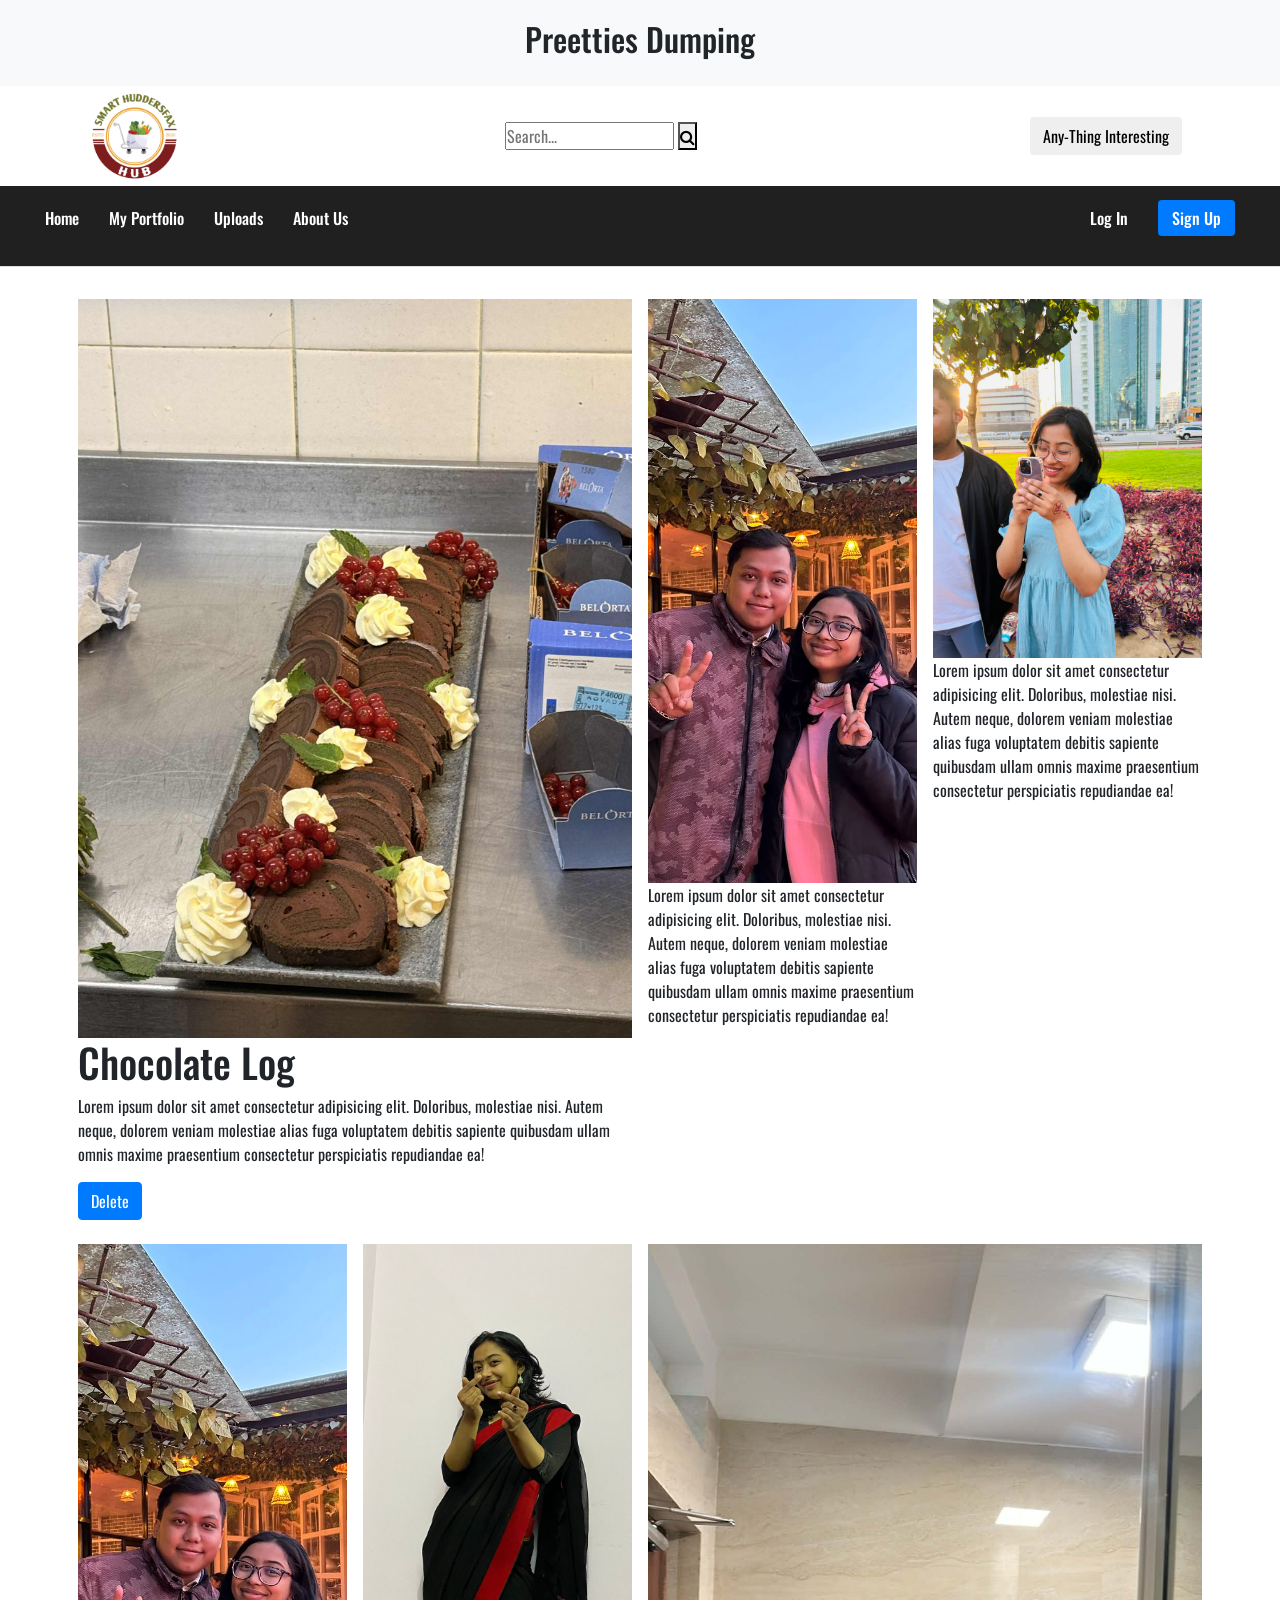
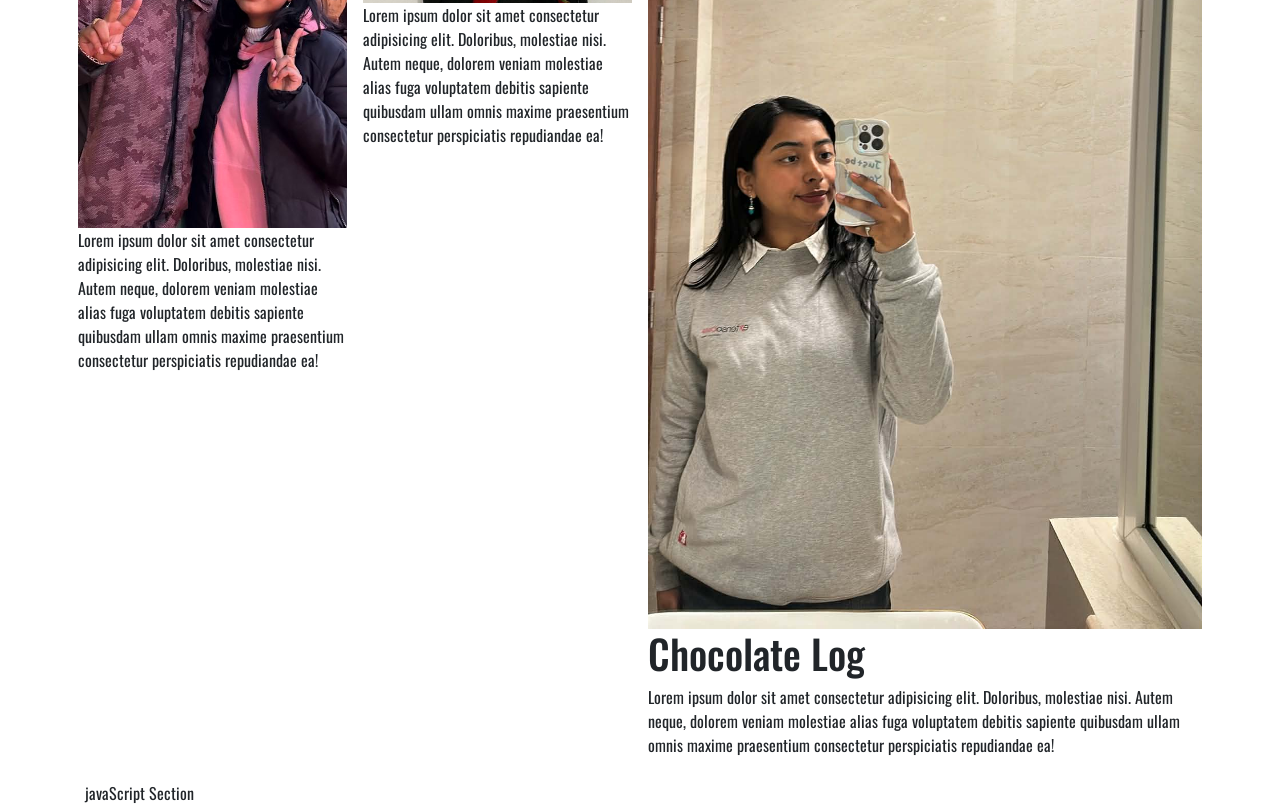
==== index.html @ 4525f89d "Something old but new" ====
<!DOCTYPE html>
<html lang="en">
<head>
    <meta charset="UTF-8">
    <meta name="viewport" content="width=device-width, initial-scale=1.0">
    <title>Document</title>
    <!-- Bootstrap CSS -->
    <link rel="stylesheet" href="css/bootstrap.min.css">
    <link href="https://fonts.googleapis.com/css?family=Oswald&display=swap" rel="stylesheet">
    <link rel="stylesheet" type="text/css" href="css/style.css">
    <link href="https://stackpath.bootstrapcdn.com/font-awesome/4.7.0/css/font-awesome.min.css" rel="stylesheet" integrity="sha384-wvfXpqpZZVQGK6TAh5PVlGOfQNHSoD2xbE+QkPxCAFlNEevoEH3Sl0sibVcOQVnN" crossorigin="anonymous">
    <script type="js/bootstrap.min.js"></script>
</head>
<body>

<header>
    <h1>Preetties Dumping</h1>
</header>
<div class="head container">
    <!-- Logo -->
     <div class="logo"><a href="#home">
    <img src="img/logo2.png" alt="Logo">
    </a></div>
    <div class="search">
        <input type="text" placeholder="Search...">
        <button type="submit"><i class="fa fa-search" aria-hidden="true" style="border: 0ch;"></i></button>
    </div>
    <div class="btn">
        <button class="btn">Any-Thing Interesting</button>
    </div>

    
</div>
<nav class="main-nav">
    <!-- Navigation -->
    <ul class="nav-links">
        <li><a href="#">Home</a></li>
        <li><a href="#">My Portfolio</a></li>
        <li><a href="#">Uploads</a></li>
        <li><a href="#">About Us</a></li>
    </ul>

    <!-- Auth links -->
    <ul class="auth-links">
        <li><a href="#login">Log In</a></li>
        <li><a href="#signup">Sign Up</a></li>
    </ul>
</nav>
<div class="container mt-4">
    <div class="row">
        <div class="col-6 p-2">
            <img class="w-100" src="img/Chocolate-Log.jfif" alt="">
            <h1>Chocolate Log</h1>
            <p>Lorem ipsum dolor sit amet consectetur adipisicing elit. Doloribus, molestiae nisi. Autem neque, dolorem veniam molestiae alias fuga voluptatem debitis sapiente quibusdam ullam omnis maxime praesentium consectetur perspiciatis repudiandae ea!</p>
            <button class="btn btn-primary Delete">Delete</button>
        </div>
        <div class="col-3 p-2">
            <img class="w-100" src="img/Rujan.jfif" alt="">
            <p>Lorem ipsum dolor sit amet consectetur adipisicing elit. Doloribus, molestiae nisi. Autem neque, dolorem veniam molestiae alias fuga voluptatem debitis sapiente quibusdam ullam omnis maxime praesentium consectetur perspiciatis repudiandae ea!</p>
        </div>
        <div class="col-3 p-2">
            <img class="w-100" src="img/IMG_0011.jpg" alt="">
            <p>Lorem ipsum dolor sit amet consectetur adipisicing elit. Doloribus, molestiae nisi. Autem neque, dolorem veniam molestiae alias fuga voluptatem debitis sapiente quibusdam ullam omnis maxime praesentium consectetur perspiciatis repudiandae ea!</p>
        </div>
    </div>
    <div class="row mt-2">
        <div class="col-3 p-2">
            <img class="w-100" src="img/Rujan.jfif" alt="">
            <p>Lorem ipsum dolor sit amet consectetur adipisicing elit. Doloribus, molestiae nisi. Autem neque, dolorem veniam molestiae alias fuga voluptatem debitis sapiente quibusdam ullam omnis maxime praesentium consectetur perspiciatis repudiandae ea!</p>
        </div>
        <div class="col-3 p-2">
            <img class="w-100" src="img/love.jfif" alt="">
            <p>Lorem ipsum dolor sit amet consectetur adipisicing elit. Doloribus, molestiae nisi. Autem neque, dolorem veniam molestiae alias fuga voluptatem debitis sapiente quibusdam ullam omnis maxime praesentium consectetur perspiciatis repudiandae ea!</p>
        </div>
        <div class="col-6 p-2">
            <img class="w-100" src="img/Preeti.jfif" alt="">
            <h1>Chocolate Log</h1>
            <p>Lorem ipsum dolor sit amet consectetur adipisicing elit. Doloribus, molestiae nisi. Autem neque, dolorem veniam molestiae alias fuga voluptatem debitis sapiente quibusdam ullam omnis maxime praesentium consectetur perspiciatis repudiandae ea!</p>
        </div>
</div>
</body>
javaScript Section
<script>
    // Delete button functionality
    document.querySelectorAll('.Delete').forEach(button => {
        button.addEventListener('click', function() {
            this.parentElement.style.display = 'none';
        });
    });
</script>
</html>
---- css/style.css ----
/* Reset default spacing */
* {
    margin: 0;
    padding: 0;
    box-sizing: border-box;
}

/* Body */
body {
    font-family: 'Oswald', sans-serif;
}

/* Header */
header {
    background-color: #f8f9fa;
    padding: 20px;
    text-align: center;
}

header h1 {
    font-size: 32px;
}
.head{
    display: flex;
    align-items: center;
    justify-content: space-between;
}
/* Navigation Bar */
.main-nav {
    display: flex;
    align-items: center;
    justify-content: space-between;
    background-color: rgb(33, 32, 32);
    padding: 10px 30px;
    border-bottom: 1px solid #ddd;
}

/* Logo */
.logo img {
    width: 100px;
    height: 100px;
}

/* Navigation Lists */
.nav-links,
.auth-links {
    list-style: none;
    display: flex;
    align-items: center;
}

/* Nav Items */
.nav-links li,
.auth-links li {
    padding: 10px 15px;
}

/* Links */
.nav-links li a,
.auth-links li a {
    text-decoration: none;
    color: #ffffff;
    font-weight: 500;
    transition: color 0.3s ease;
}

/* Hover effect */
.nav-links li a:hover,
.auth-links li a:hover {
    color: #007bff;
}

/* Login / Signup emphasis */
.auth-links li:last-child a {
    background-color: #007bff;
    color: #ffffff;
    padding: 6px 14px;
    border-radius: 4px;
}

.auth-links li:last-child a:hover {
    background-color: #0056b3;
    color: #ffffff;
}
/* Responsive (Mobile) */
@media (max-width: 768px) {
    .main-nav {
        flex-direction: column;
        align-items: center;
    }

    .nav-links,
    .auth-links {
        flex-direction: column;
    }

    .logo img {
        margin-bottom: 10px;
    }
}
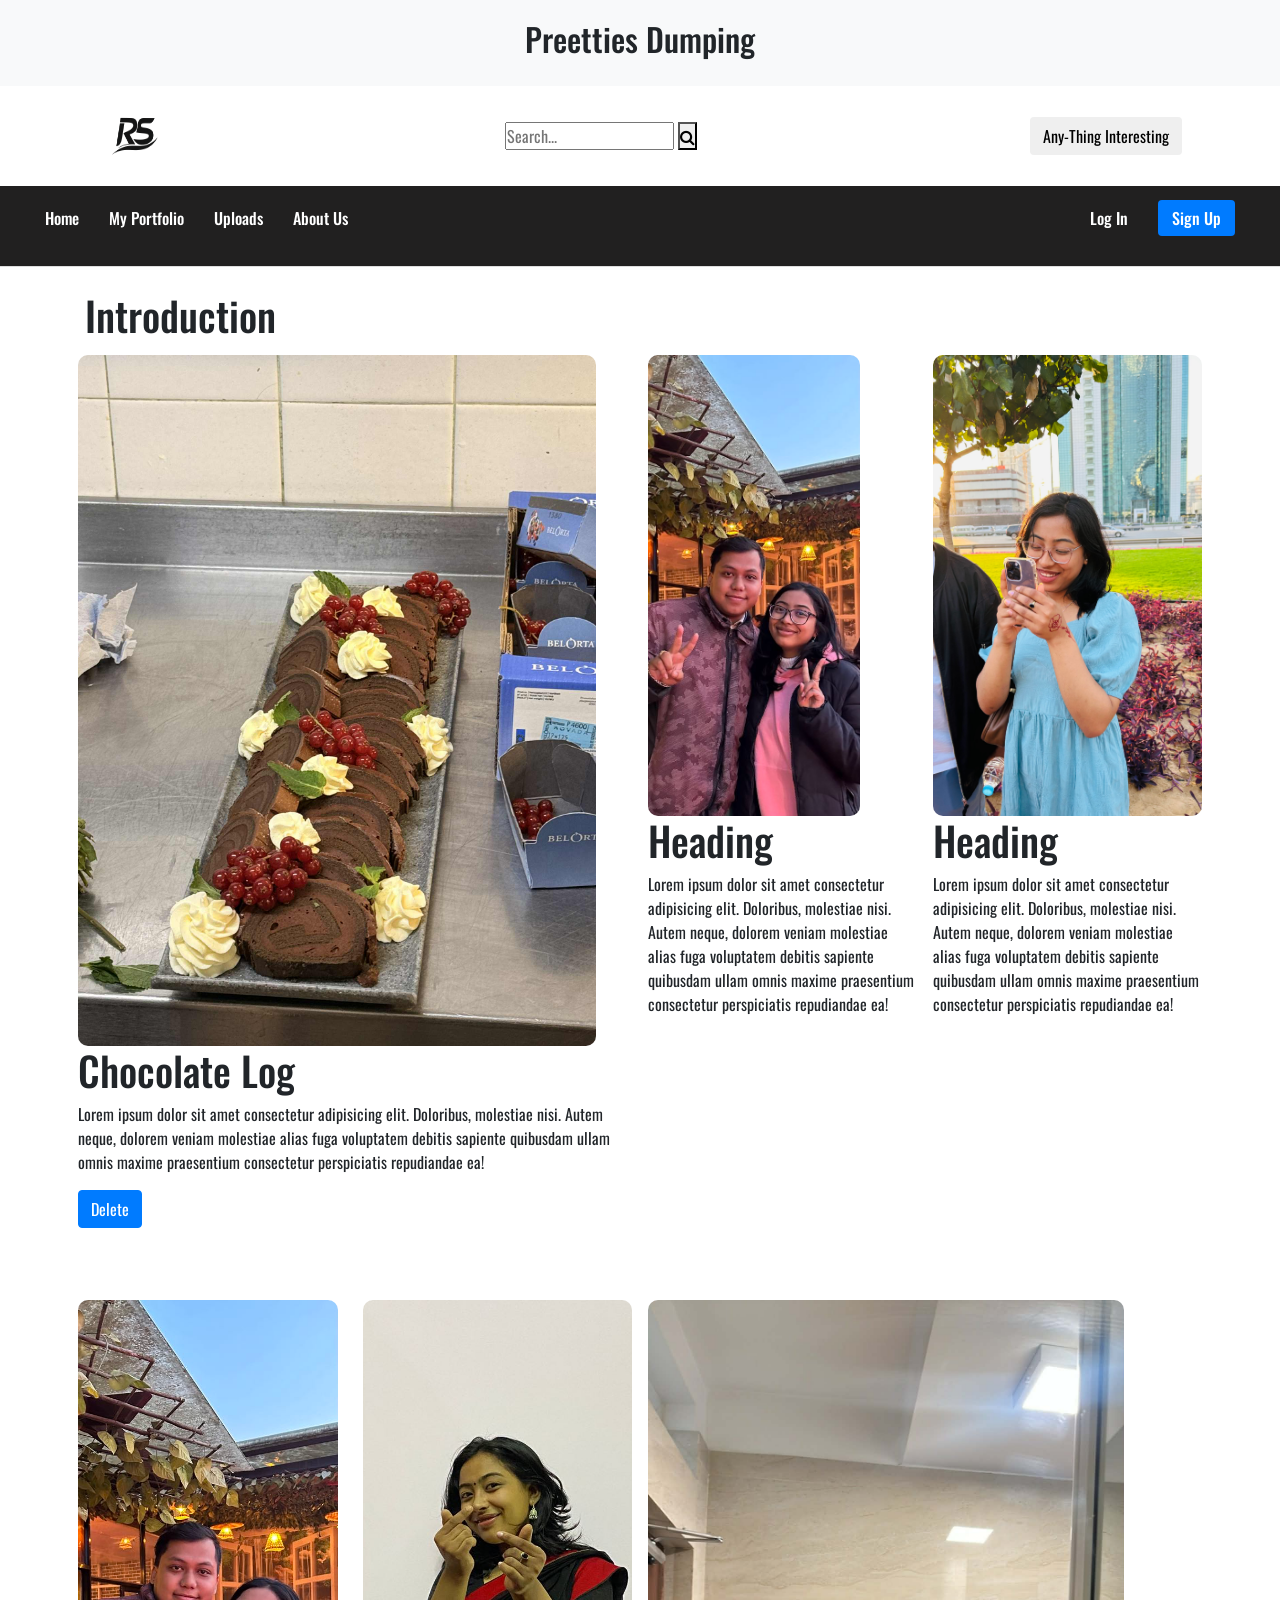
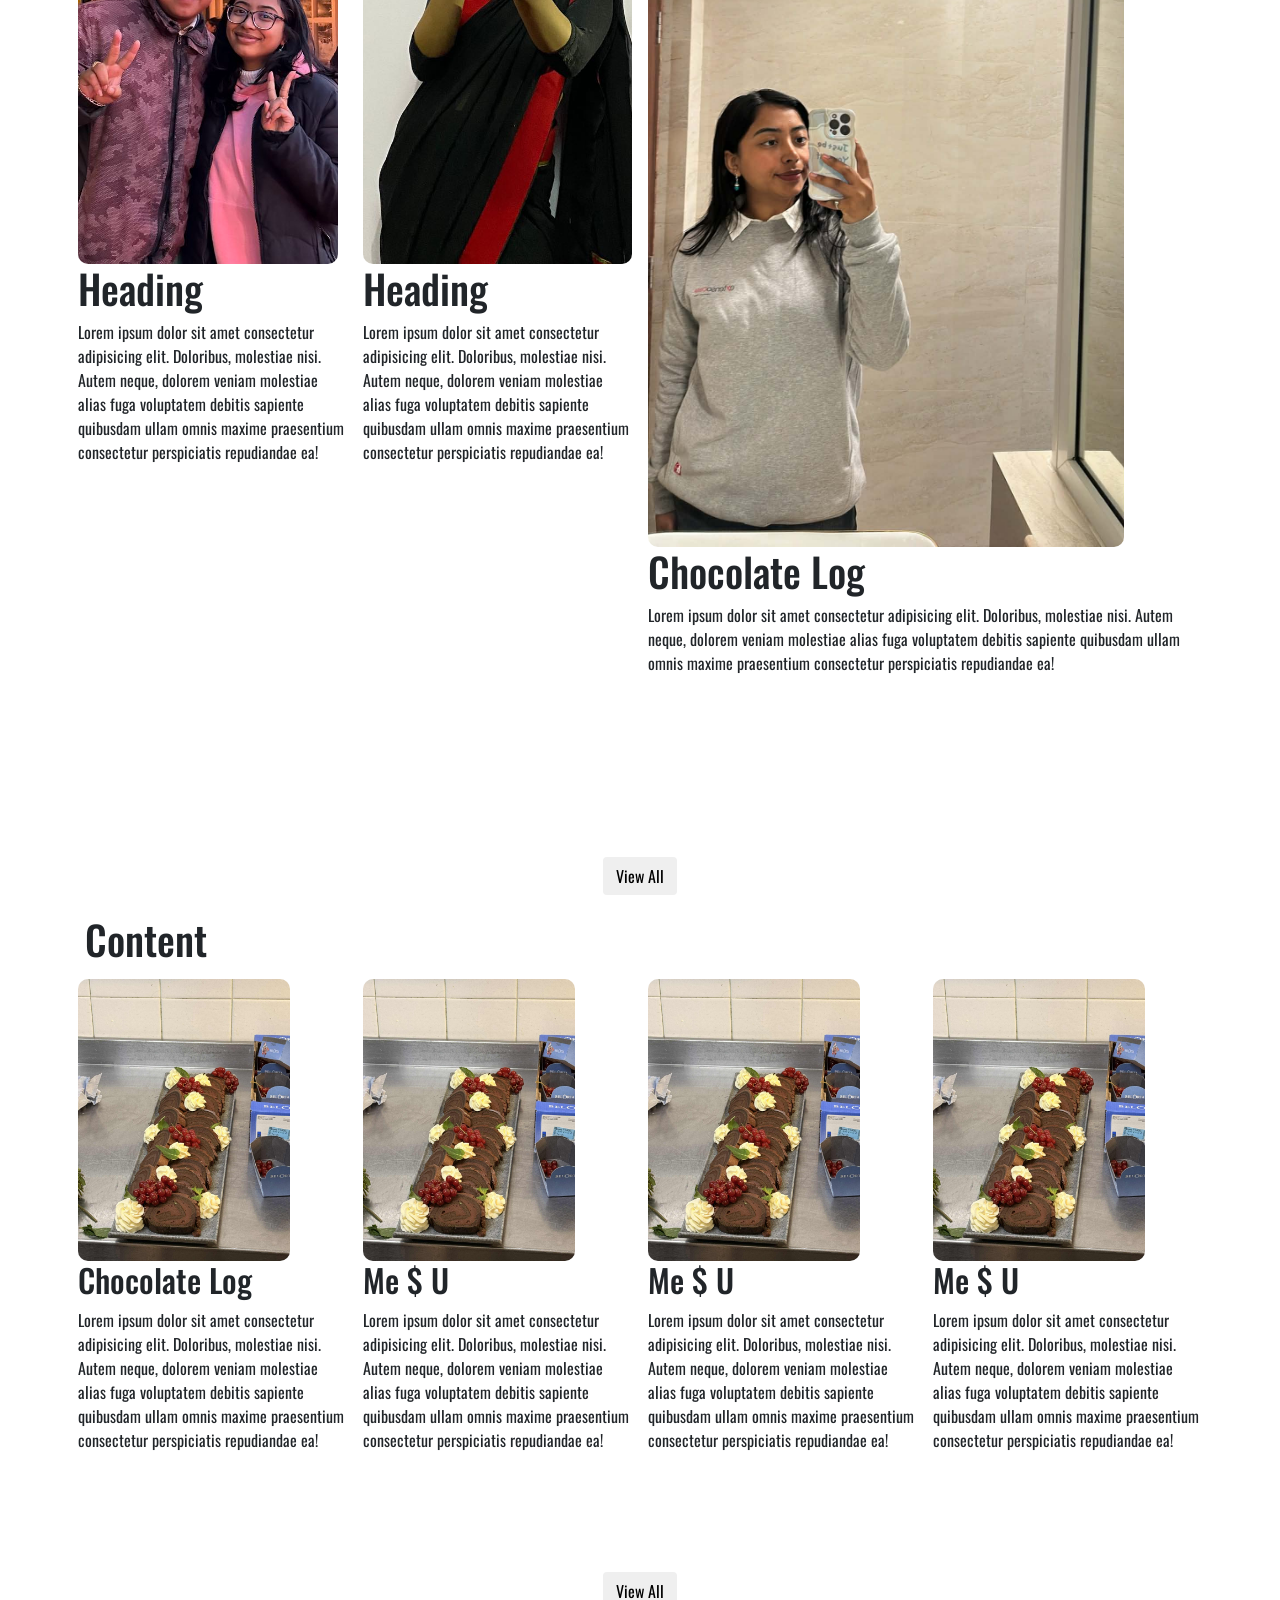
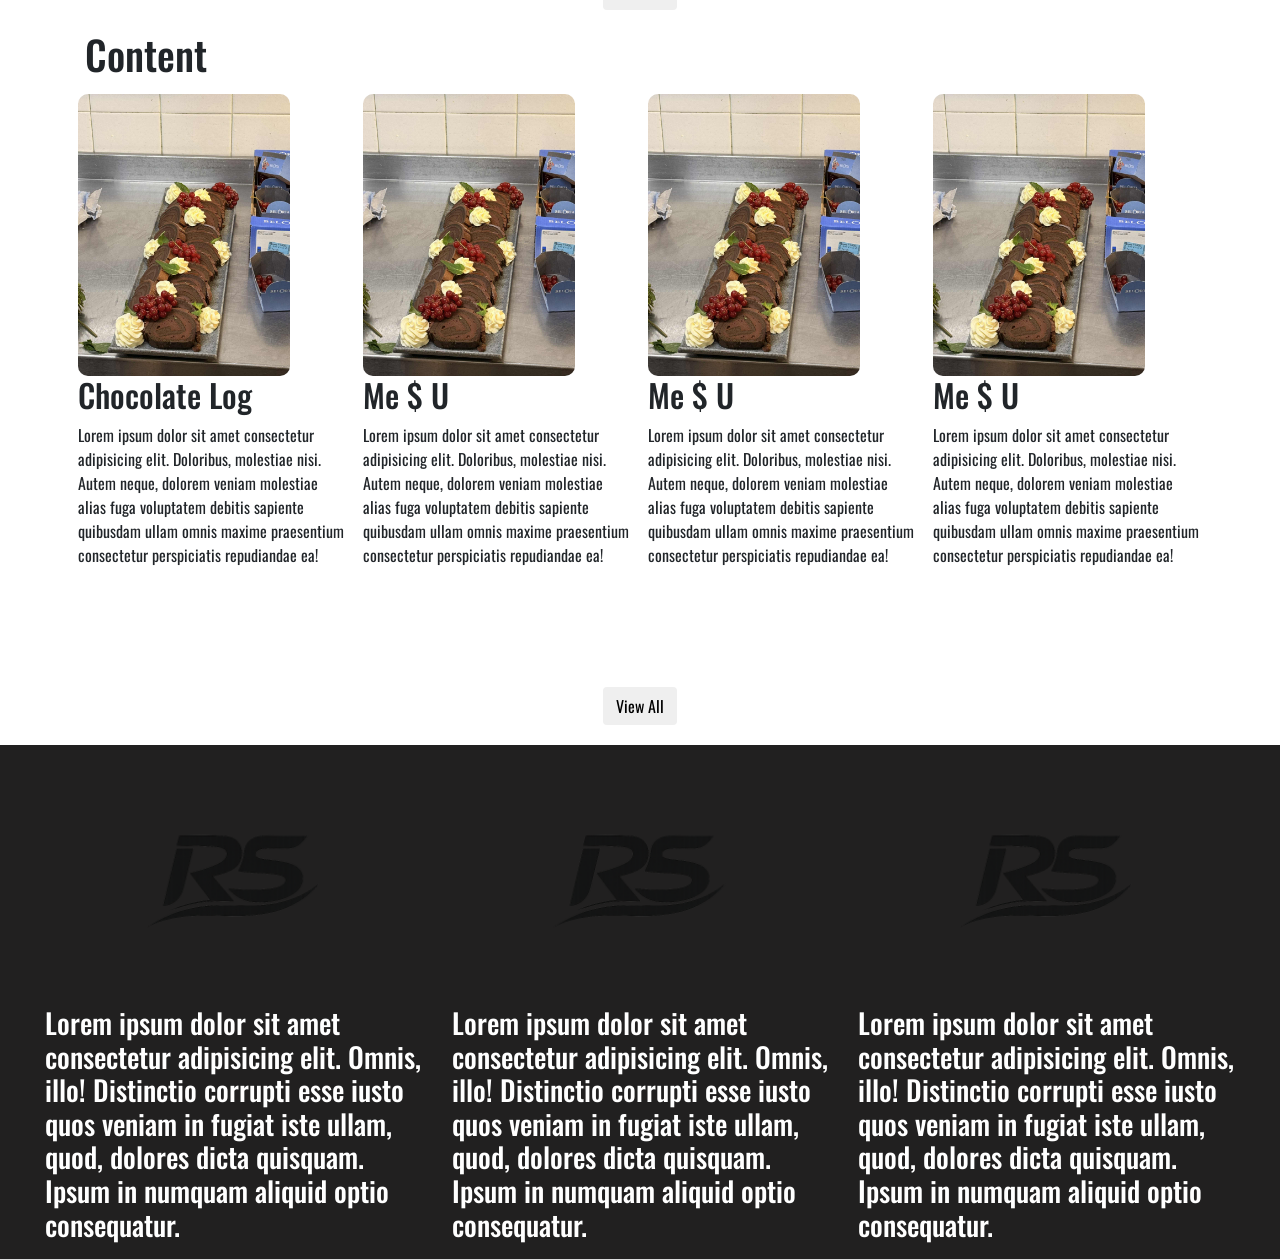
==== commit f1ffe8eb: "Second commit adding content area and footer" ====
--- a/index.html
+++ b/index.html
@@ -19,7 +19,7 @@
 <div class="head container">
     <!-- Logo -->
      <div class="logo"><a href="#home">
-    <img src="img/logo2.png" alt="Logo">
+    <img src="img/RS.png" alt="Logo">
     </a></div>
     <div class="search">
         <input type="text" placeholder="Search...">
@@ -47,45 +47,132 @@
     </ul>
 </nav>
 <div class="container mt-4">
+    <h1>Introduction</h1>
     <div class="row">
         <div class="col-6 p-2">
-            <img class="w-100" src="img/Chocolate-Log.jfif" alt="">
+            <img class="img-fluid big-img" src="img/Chocolate-Log.jfif" alt="">
             <h1>Chocolate Log</h1>
             <p>Lorem ipsum dolor sit amet consectetur adipisicing elit. Doloribus, molestiae nisi. Autem neque, dolorem veniam molestiae alias fuga voluptatem debitis sapiente quibusdam ullam omnis maxime praesentium consectetur perspiciatis repudiandae ea!</p>
             <button class="btn btn-primary Delete">Delete</button>
         </div>
         <div class="col-3 p-2">
-            <img class="w-100" src="img/Rujan.jfif" alt="">
+            <img class="img-fluid same-img" src="img/Rujan.jfif" alt="">
+            <h1>Heading</h1>
             <p>Lorem ipsum dolor sit amet consectetur adipisicing elit. Doloribus, molestiae nisi. Autem neque, dolorem veniam molestiae alias fuga voluptatem debitis sapiente quibusdam ullam omnis maxime praesentium consectetur perspiciatis repudiandae ea!</p>
         </div>
         <div class="col-3 p-2">
-            <img class="w-100" src="img/IMG_0011.jpg" alt="">
+            <img class="img-fluid same-img" src="img/IMG_0011.jpg" alt="">
+            <h1>Heading</h1>
             <p>Lorem ipsum dolor sit amet consectetur adipisicing elit. Doloribus, molestiae nisi. Autem neque, dolorem veniam molestiae alias fuga voluptatem debitis sapiente quibusdam ullam omnis maxime praesentium consectetur perspiciatis repudiandae ea!</p>
         </div>
     </div>
     <div class="row mt-2">
         <div class="col-3 p-2">
-            <img class="w-100" src="img/Rujan.jfif" alt="">
+            <img class="img-fluid same-img" src="img/Rujan.jfif" alt="">
+            <h1>Heading</h1>
             <p>Lorem ipsum dolor sit amet consectetur adipisicing elit. Doloribus, molestiae nisi. Autem neque, dolorem veniam molestiae alias fuga voluptatem debitis sapiente quibusdam ullam omnis maxime praesentium consectetur perspiciatis repudiandae ea!</p>
         </div>
         <div class="col-3 p-2">
-            <img class="w-100" src="img/love.jfif" alt="">
+            <img class="img-fluid same-img" src="img/love.jfif" alt="">
+            <h1>Heading</h1>
             <p>Lorem ipsum dolor sit amet consectetur adipisicing elit. Doloribus, molestiae nisi. Autem neque, dolorem veniam molestiae alias fuga voluptatem debitis sapiente quibusdam ullam omnis maxime praesentium consectetur perspiciatis repudiandae ea!</p>
         </div>
         <div class="col-6 p-2">
-            <img class="w-100" src="img/Preeti.jfif" alt="">
+            <img class="img-fluid big-img" src="img/Preeti.jfif" alt="">
             <h1>Chocolate Log</h1>
             <p>Lorem ipsum dolor sit amet consectetur adipisicing elit. Doloribus, molestiae nisi. Autem neque, dolorem veniam molestiae alias fuga voluptatem debitis sapiente quibusdam ullam omnis maxime praesentium consectetur perspiciatis repudiandae ea!</p>
         </div>
 </div>
+<div class="view">
+    <button class="btn">View All</button>
+</div>
+</div>
+<!-- Section 2 -->
+<section id="part-2">
+    <div class="container">
+        <h1>Content</h1>
+        <div class="row">
+            <div class="col-3 p-2">
+                <img class="img-fluid same-img" src="img/Chocolate-Log.jfif" alt="">
+                <h2>Chocolate Log</h2>
+                <p>Lorem ipsum dolor sit amet consectetur adipisicing elit. Doloribus, molestiae nisi. Autem neque, dolorem veniam molestiae alias fuga voluptatem debitis sapiente quibusdam ullam omnis maxime praesentium consectetur perspiciatis repudiandae ea!</p>
+            </div>
+            <div class="col-3 p-2">
+                <img class="img-fluid same-img" src="img/Chocolate-Log.jfif" alt="">
+                <h2>Me $ U</h2>
+                <p>Lorem ipsum dolor sit amet consectetur adipisicing elit. Doloribus, molestiae nisi. Autem neque, dolorem veniam molestiae alias fuga voluptatem debitis sapiente quibusdam ullam omnis maxime praesentium consectetur perspiciatis repudiandae ea!</p>
+        </div>
+        <div class="col-3 p-2">
+                <img class="img-fluid same-img" src="img/Chocolate-Log.jfif" alt="">
+                <h2>Me $ U</h2>
+                <p>Lorem ipsum dolor sit amet consectetur adipisicing elit. Doloribus, molestiae nisi. Autem neque, dolorem veniam molestiae alias fuga voluptatem debitis sapiente quibusdam ullam omnis maxime praesentium consectetur perspiciatis repudiandae ea!</p>
+        </div>
+        <div class="col-3 p-2">
+                <img class="img-fluid same-img" src="img/Chocolate-Log.jfif" alt="">
+                <h2>Me $ U</h2>
+                <p>Lorem ipsum dolor sit amet consectetur adipisicing elit. Doloribus, molestiae nisi. Autem neque, dolorem veniam molestiae alias fuga voluptatem debitis sapiente quibusdam ullam omnis maxime praesentium consectetur perspiciatis repudiandae ea!</p>
+        </div>
+    </div>
+</section>
+<div class="view">
+    <button class="btn">View All</button>
+</div>
+<!-- Section 3 -->
+ <section id="part-3">
+    <div class="container">
+        <h1>Content</h1>
+        <div class="row">
+            <div class="col-3 p-2">
+                <img class="img-fluid same-img" src="img/Chocolate-Log.jfif" alt="">
+                <h2>Chocolate Log</h2>
+                <p>Lorem ipsum dolor sit amet consectetur adipisicing elit. Doloribus, molestiae nisi. Autem neque, dolorem veniam molestiae alias fuga voluptatem debitis sapiente quibusdam ullam omnis maxime praesentium consectetur perspiciatis repudiandae ea!</p>
+            </div>
+            <div class="col-3 p-2">
+                <img class="img-fluid same-img" src="img/Chocolate-Log.jfif" alt="">
+                <h2>Me $ U</h2>
+                <p>Lorem ipsum dolor sit amet consectetur adipisicing elit. Doloribus, molestiae nisi. Autem neque, dolorem veniam molestiae alias fuga voluptatem debitis sapiente quibusdam ullam omnis maxime praesentium consectetur perspiciatis repudiandae ea!</p>
+        </div>
+        <div class="col-3 p-2">
+                <img class="img-fluid same-img" src="img/Chocolate-Log.jfif" alt="">
+                <h2>Me $ U</h2>
+                <p>Lorem ipsum dolor sit amet consectetur adipisicing elit. Doloribus, molestiae nisi. Autem neque, dolorem veniam molestiae alias fuga voluptatem debitis sapiente quibusdam ullam omnis maxime praesentium consectetur perspiciatis repudiandae ea!</p>
+        </div>
+        <div class="col-3 p-2">
+                <img class="img-fluid same-img" src="img/Chocolate-Log.jfif" alt="">
+                <h2>Me $ U</h2>
+                <p>Lorem ipsum dolor sit amet consectetur adipisicing elit. Doloribus, molestiae nisi. Autem neque, dolorem veniam molestiae alias fuga voluptatem debitis sapiente quibusdam ullam omnis maxime praesentium consectetur perspiciatis repudiandae ea!</p>
+        </div>
+    </div>
+</section>
+<div class="view">
+    <button class="btn">View All</button>
+</div>
+<!-- section4 -->
+ <section id="part-5">
+    <div class="container-fluid">
+        <div class="row">
+        <div class="col-4">
+            <img class="img-fluid" src="img/RS.png" alt="logo">
+            <h3>Lorem ipsum dolor sit amet consectetur adipisicing elit. Omnis, illo! Distinctio corrupti esse iusto quos veniam in fugiat iste ullam, quod, dolores dicta quisquam. Ipsum in numquam aliquid optio consequatur.</h3>
+        </div>
+        <div class="col-4">
+            <img class="img-fluid" src="img/RS.png" alt="logo">
+            <h3>Lorem ipsum dolor sit amet consectetur adipisicing elit. Omnis, illo! Distinctio corrupti esse iusto quos veniam in fugiat iste ullam, quod, dolores dicta quisquam. Ipsum in numquam aliquid optio consequatur.</h3>
+        </div>
+        <div class="col-4">
+            <img class="img-fluid" src="img/RS.png" alt="logo">
+            <h3>Lorem ipsum dolor sit amet consectetur adipisicing elit. Omnis, illo! Distinctio corrupti esse iusto quos veniam in fugiat iste ullam, quod, dolores dicta quisquam. Ipsum in numquam aliquid optio consequatur.</h3>
+        </div>
+    </div>
+    </div>
+ </section>
 </body>
-javaScript Section
 <script>
     // Delete button functionality
-    document.querySelectorAll('.Delete').forEach(button => {
-        button.addEventListener('click', function() {
-            this.parentElement.style.display = 'none';
-        });
-    });
+    // document.querySelectorAll('.Delete').forEach(button => {
+    //     button.addEventListener('click', function() {
+    //         this.parentElement.style.display = 'none';
+    //     });
+    // });
 </script>
 </html>
--- a/css/style.css
+++ b/css/style.css
@@ -82,6 +82,28 @@
     background-color: #0056b3;
     color: #ffffff;
 }
+.same-img{
+    text-align: center ;
+    border-radius: 10px;
+    height: 50%;
+    object-fit: cover;
+}
+.big-img{
+    border-radius: 10px;
+    height: 75%;
+    object-fit: cover;
+}
+.view{
+    text-align: center;
+    margin-top: 20px;
+    margin-bottom: 20px;
+}
+#part-5{
+    color: white;
+    background-color: rgb(33, 32, 32);
+    padding: 10px 30px;
+    border-bottom: 1px solid #ddd;
+}
 /* Responsive (Mobile) */
 @media (max-width: 768px) {
     .main-nav {
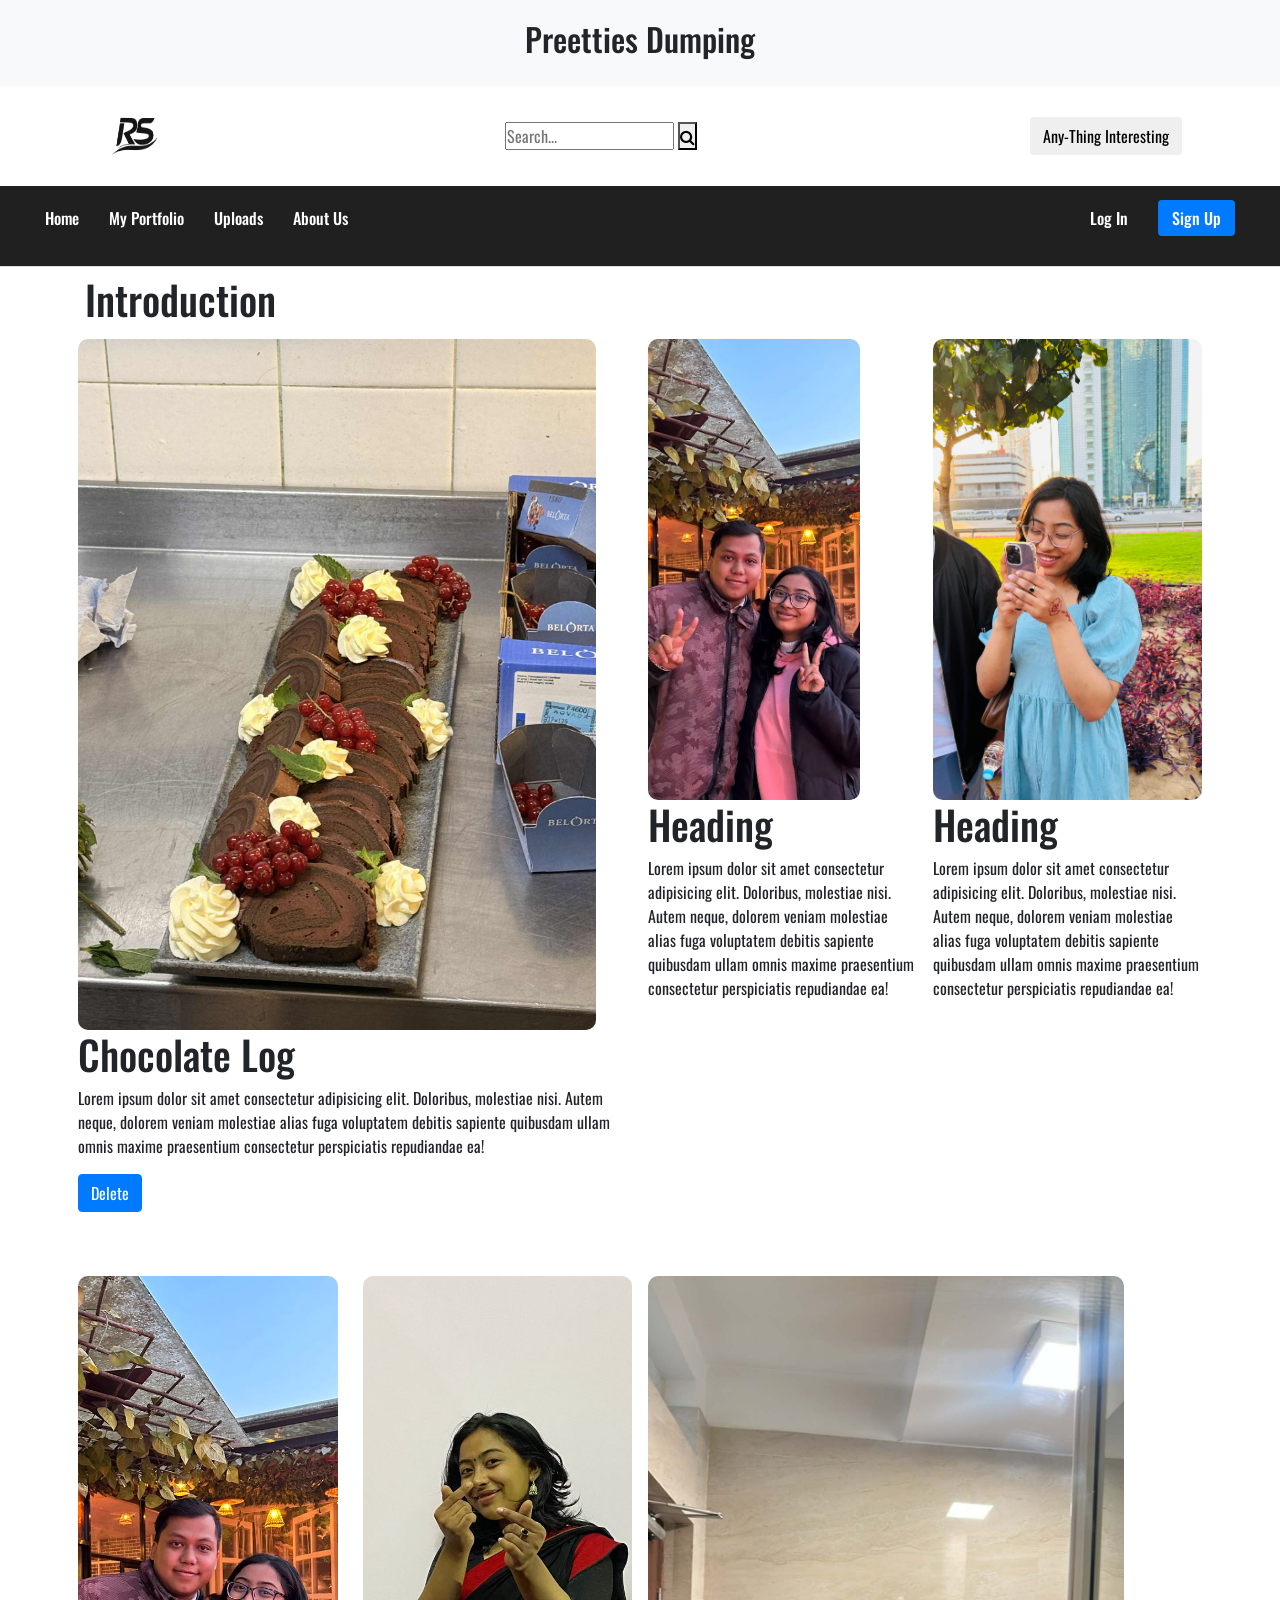
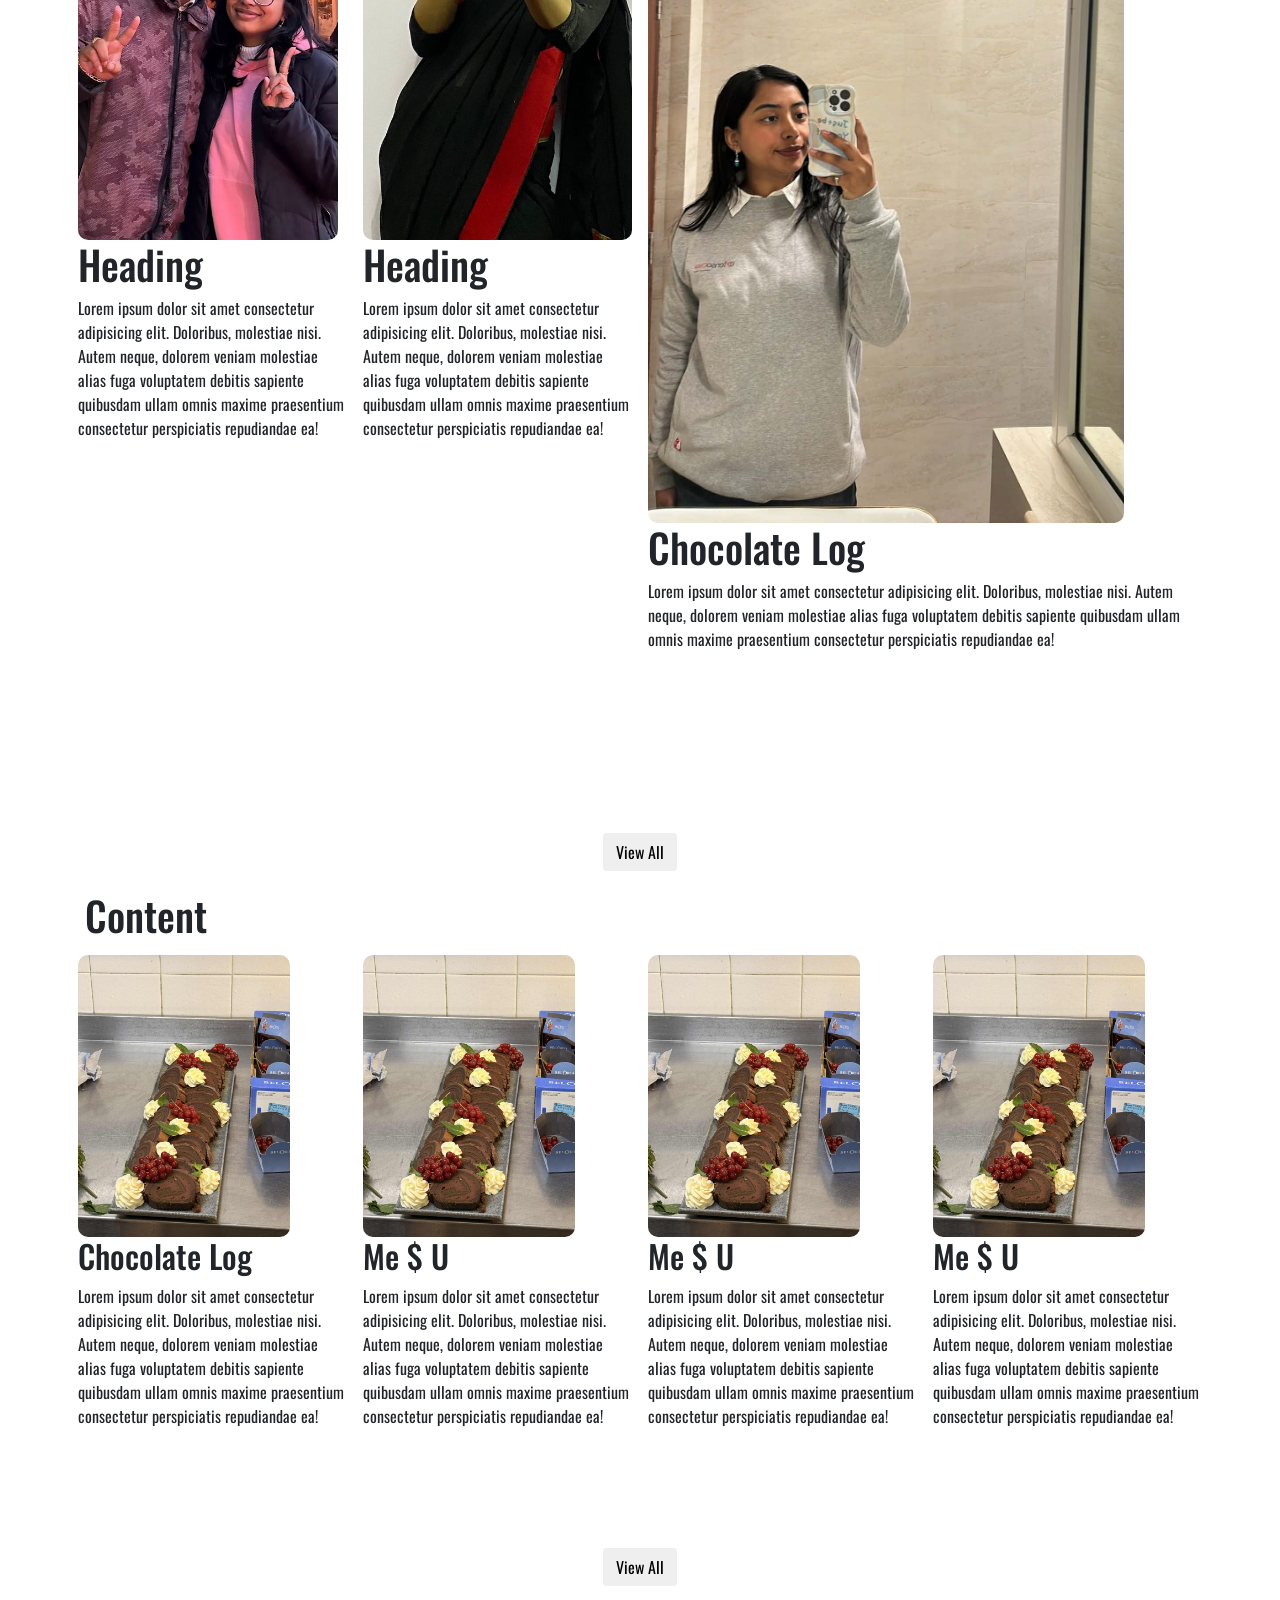
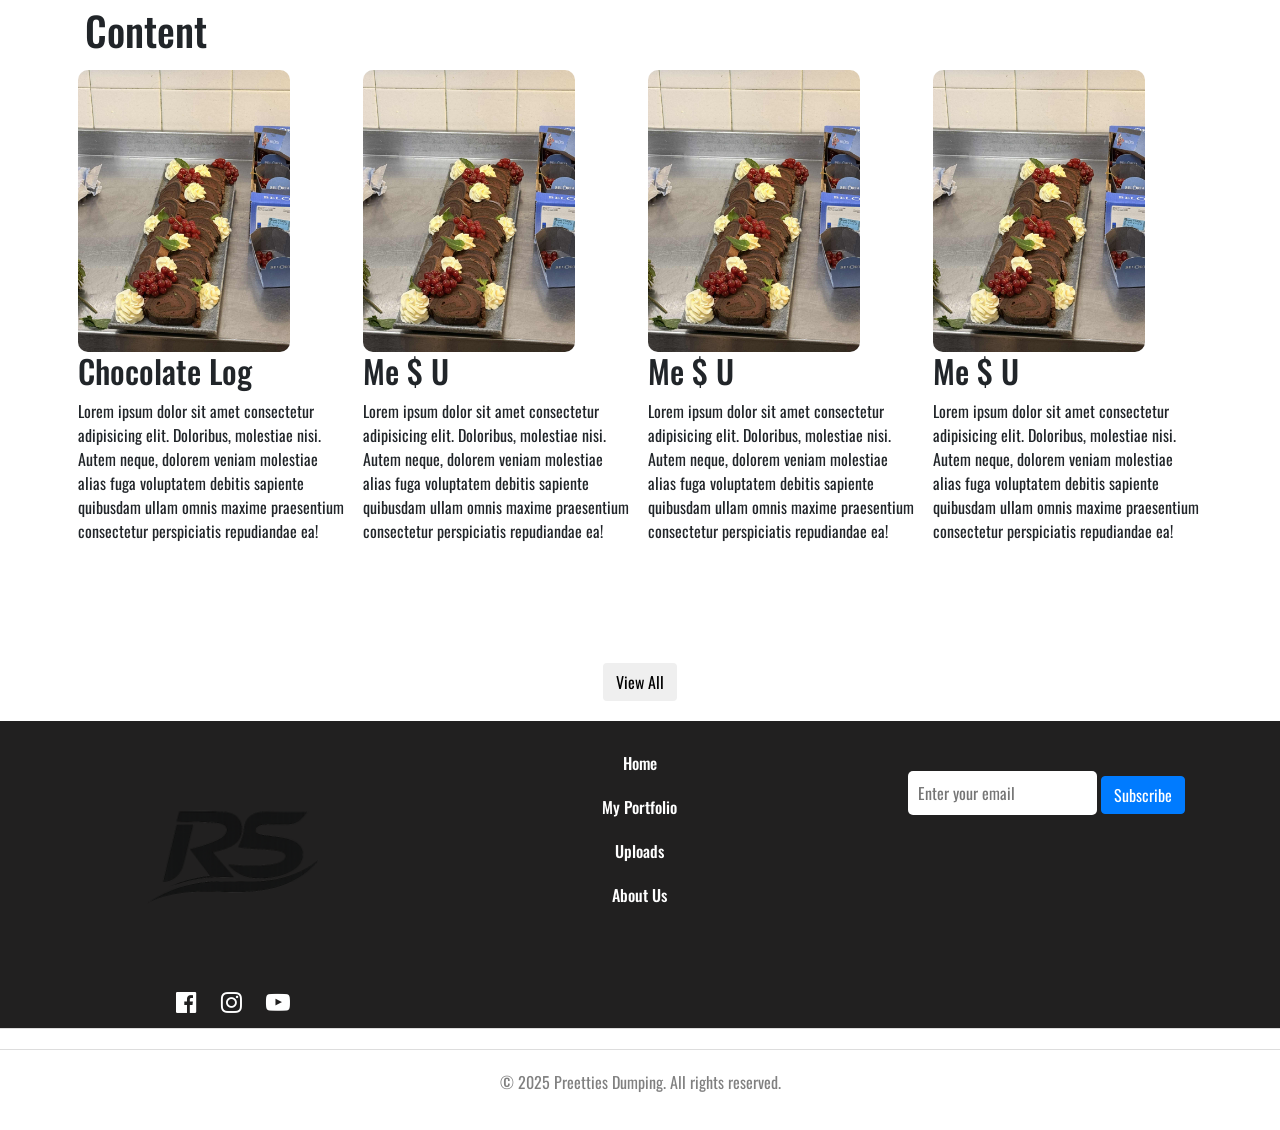
==== commit 0f2ca98d: "My third commit something changes and done with the form authentication" ====
--- a/index.html
+++ b/index.html
@@ -1,5 +1,6 @@
 <!DOCTYPE html>
 <html lang="en">
+
 <head>
     <meta charset="UTF-8">
     <meta name="viewport" content="width=device-width, initial-scale=1.0">
@@ -8,171 +9,223 @@
     <link rel="stylesheet" href="css/bootstrap.min.css">
     <link href="https://fonts.googleapis.com/css?family=Oswald&display=swap" rel="stylesheet">
     <link rel="stylesheet" type="text/css" href="css/style.css">
-    <link href="https://stackpath.bootstrapcdn.com/font-awesome/4.7.0/css/font-awesome.min.css" rel="stylesheet" integrity="sha384-wvfXpqpZZVQGK6TAh5PVlGOfQNHSoD2xbE+QkPxCAFlNEevoEH3Sl0sibVcOQVnN" crossorigin="anonymous">
+    <link href="https://stackpath.bootstrapcdn.com/font-awesome/4.7.0/css/font-awesome.min.css" rel="stylesheet"
+        integrity="sha384-wvfXpqpZZVQGK6TAh5PVlGOfQNHSoD2xbE+QkPxCAFlNEevoEH3Sl0sibVcOQVnN" crossorigin="anonymous">
     <script type="js/bootstrap.min.js"></script>
 </head>
+
 <body>
 
-<header>
-    <h1>Preetties Dumping</h1>
-</header>
-<div class="head container">
-    <!-- Logo -->
-     <div class="logo"><a href="#home">
-    <img src="img/RS.png" alt="Logo">
-    </a></div>
-    <div class="search">
-        <input type="text" placeholder="Search...">
-        <button type="submit"><i class="fa fa-search" aria-hidden="true" style="border: 0ch;"></i></button>
-    </div>
-    <div class="btn">
-        <button class="btn">Any-Thing Interesting</button>
-    </div>
-
-    
-</div>
-<nav class="main-nav">
-    <!-- Navigation -->
-    <ul class="nav-links">
-        <li><a href="#">Home</a></li>
-        <li><a href="#">My Portfolio</a></li>
-        <li><a href="#">Uploads</a></li>
-        <li><a href="#">About Us</a></li>
-    </ul>
-
-    <!-- Auth links -->
-    <ul class="auth-links">
-        <li><a href="#login">Log In</a></li>
-        <li><a href="#signup">Sign Up</a></li>
-    </ul>
-</nav>
-<div class="container mt-4">
-    <h1>Introduction</h1>
-    <div class="row">
-        <div class="col-6 p-2">
-            <img class="img-fluid big-img" src="img/Chocolate-Log.jfif" alt="">
-            <h1>Chocolate Log</h1>
-            <p>Lorem ipsum dolor sit amet consectetur adipisicing elit. Doloribus, molestiae nisi. Autem neque, dolorem veniam molestiae alias fuga voluptatem debitis sapiente quibusdam ullam omnis maxime praesentium consectetur perspiciatis repudiandae ea!</p>
-            <button class="btn btn-primary Delete">Delete</button>
-        </div>
-        <div class="col-3 p-2">
-            <img class="img-fluid same-img" src="img/Rujan.jfif" alt="">
-            <h1>Heading</h1>
-            <p>Lorem ipsum dolor sit amet consectetur adipisicing elit. Doloribus, molestiae nisi. Autem neque, dolorem veniam molestiae alias fuga voluptatem debitis sapiente quibusdam ullam omnis maxime praesentium consectetur perspiciatis repudiandae ea!</p>
-        </div>
-        <div class="col-3 p-2">
-            <img class="img-fluid same-img" src="img/IMG_0011.jpg" alt="">
-            <h1>Heading</h1>
-            <p>Lorem ipsum dolor sit amet consectetur adipisicing elit. Doloribus, molestiae nisi. Autem neque, dolorem veniam molestiae alias fuga voluptatem debitis sapiente quibusdam ullam omnis maxime praesentium consectetur perspiciatis repudiandae ea!</p>
-        </div>
-    </div>
-    <div class="row mt-2">
-        <div class="col-3 p-2">
-            <img class="img-fluid same-img" src="img/Rujan.jfif" alt="">
-            <h1>Heading</h1>
-            <p>Lorem ipsum dolor sit amet consectetur adipisicing elit. Doloribus, molestiae nisi. Autem neque, dolorem veniam molestiae alias fuga voluptatem debitis sapiente quibusdam ullam omnis maxime praesentium consectetur perspiciatis repudiandae ea!</p>
-        </div>
-        <div class="col-3 p-2">
-            <img class="img-fluid same-img" src="img/love.jfif" alt="">
-            <h1>Heading</h1>
-            <p>Lorem ipsum dolor sit amet consectetur adipisicing elit. Doloribus, molestiae nisi. Autem neque, dolorem veniam molestiae alias fuga voluptatem debitis sapiente quibusdam ullam omnis maxime praesentium consectetur perspiciatis repudiandae ea!</p>
-        </div>
-        <div class="col-6 p-2">
-            <img class="img-fluid big-img" src="img/Preeti.jfif" alt="">
-            <h1>Chocolate Log</h1>
-            <p>Lorem ipsum dolor sit amet consectetur adipisicing elit. Doloribus, molestiae nisi. Autem neque, dolorem veniam molestiae alias fuga voluptatem debitis sapiente quibusdam ullam omnis maxime praesentium consectetur perspiciatis repudiandae ea!</p>
-        </div>
-</div>
-<div class="view">
-    <button class="btn">View All</button>
-</div>
-</div>
-<!-- Section 2 -->
-<section id="part-2">
-    <div class="container">
-        <h1>Content</h1>
+    <header>
+        <h1>Preetties Dumping</h1>
+    </header>
+    <div class="head container">
+        <!-- Logo -->
+        <div class="logo"><a href="#home">
+                <img src="img/RS.png" alt="Logo">
+            </a></div>
+        <div class="search">
+            <input type="text" placeholder="Search...">
+            <button type="submit"><i class="fa fa-search" aria-hidden="true" style="border: 0ch;"></i></button>
+        </div>
+        <div class="btn">
+            <button class="btn">Any-Thing Interesting</button>
+        </div>
+
+
+    </div>
+    <nav class="main-nav">
+        <!-- Navigation -->
+        <ul class="nav-links">
+            <li><a href="#">Home</a></li>
+            <li><a href="#">My Portfolio</a></li>
+            <li><a href="#">Uploads</a></li>
+            <li><a href="#">About Us</a></li>
+        </ul>
+
+        <!-- Auth links -->
+        <ul class="auth-links">
+            <li><a href="#login">Log In</a></li>
+            <li><a href="signup.html">Sign Up</a></li>
+        </ul>
+    </nav>
+    <div class="container mt-2">
+        <h1>Introduction</h1>
         <div class="row">
-            <div class="col-3 p-2">
-                <img class="img-fluid same-img" src="img/Chocolate-Log.jfif" alt="">
-                <h2>Chocolate Log</h2>
-                <p>Lorem ipsum dolor sit amet consectetur adipisicing elit. Doloribus, molestiae nisi. Autem neque, dolorem veniam molestiae alias fuga voluptatem debitis sapiente quibusdam ullam omnis maxime praesentium consectetur perspiciatis repudiandae ea!</p>
-            </div>
-            <div class="col-3 p-2">
-                <img class="img-fluid same-img" src="img/Chocolate-Log.jfif" alt="">
-                <h2>Me $ U</h2>
-                <p>Lorem ipsum dolor sit amet consectetur adipisicing elit. Doloribus, molestiae nisi. Autem neque, dolorem veniam molestiae alias fuga voluptatem debitis sapiente quibusdam ullam omnis maxime praesentium consectetur perspiciatis repudiandae ea!</p>
-        </div>
-        <div class="col-3 p-2">
-                <img class="img-fluid same-img" src="img/Chocolate-Log.jfif" alt="">
-                <h2>Me $ U</h2>
-                <p>Lorem ipsum dolor sit amet consectetur adipisicing elit. Doloribus, molestiae nisi. Autem neque, dolorem veniam molestiae alias fuga voluptatem debitis sapiente quibusdam ullam omnis maxime praesentium consectetur perspiciatis repudiandae ea!</p>
-        </div>
-        <div class="col-3 p-2">
-                <img class="img-fluid same-img" src="img/Chocolate-Log.jfif" alt="">
-                <h2>Me $ U</h2>
-                <p>Lorem ipsum dolor sit amet consectetur adipisicing elit. Doloribus, molestiae nisi. Autem neque, dolorem veniam molestiae alias fuga voluptatem debitis sapiente quibusdam ullam omnis maxime praesentium consectetur perspiciatis repudiandae ea!</p>
-        </div>
-    </div>
-</section>
-<div class="view">
-    <button class="btn">View All</button>
-</div>
-<!-- Section 3 -->
- <section id="part-3">
-    <div class="container">
-        <h1>Content</h1>
+            <div class="col-6 p-2">
+                <img class="img-fluid big-img" src="img/Chocolate-Log.jfif" alt="">
+                <h1>Chocolate Log</h1>
+                <p>Lorem ipsum dolor sit amet consectetur adipisicing elit. Doloribus, molestiae nisi. Autem neque,
+                    dolorem veniam molestiae alias fuga voluptatem debitis sapiente quibusdam ullam omnis maxime
+                    praesentium consectetur perspiciatis repudiandae ea!</p>
+                <button class="btn btn-primary Delete">Delete</button>
+            </div>
+            <div class="col-3 p-2">
+                <img class="img-fluid same-img" src="img/Rujan.jfif" alt="">
+                <h1>Heading</h1>
+                <p>Lorem ipsum dolor sit amet consectetur adipisicing elit. Doloribus, molestiae nisi. Autem neque,
+                    dolorem veniam molestiae alias fuga voluptatem debitis sapiente quibusdam ullam omnis maxime
+                    praesentium consectetur perspiciatis repudiandae ea!</p>
+            </div>
+            <div class="col-3 p-2">
+                <img class="img-fluid same-img" src="img/IMG_0011.jpg" alt="">
+                <h1>Heading</h1>
+                <p>Lorem ipsum dolor sit amet consectetur adipisicing elit. Doloribus, molestiae nisi. Autem neque,
+                    dolorem veniam molestiae alias fuga voluptatem debitis sapiente quibusdam ullam omnis maxime
+                    praesentium consectetur perspiciatis repudiandae ea!</p>
+            </div>
+        </div>
+        <!-- </div>
+        <div class="container"> -->
         <div class="row">
             <div class="col-3 p-2">
-                <img class="img-fluid same-img" src="img/Chocolate-Log.jfif" alt="">
-                <h2>Chocolate Log</h2>
-                <p>Lorem ipsum dolor sit amet consectetur adipisicing elit. Doloribus, molestiae nisi. Autem neque, dolorem veniam molestiae alias fuga voluptatem debitis sapiente quibusdam ullam omnis maxime praesentium consectetur perspiciatis repudiandae ea!</p>
-            </div>
-            <div class="col-3 p-2">
-                <img class="img-fluid same-img" src="img/Chocolate-Log.jfif" alt="">
-                <h2>Me $ U</h2>
-                <p>Lorem ipsum dolor sit amet consectetur adipisicing elit. Doloribus, molestiae nisi. Autem neque, dolorem veniam molestiae alias fuga voluptatem debitis sapiente quibusdam ullam omnis maxime praesentium consectetur perspiciatis repudiandae ea!</p>
-        </div>
-        <div class="col-3 p-2">
-                <img class="img-fluid same-img" src="img/Chocolate-Log.jfif" alt="">
-                <h2>Me $ U</h2>
-                <p>Lorem ipsum dolor sit amet consectetur adipisicing elit. Doloribus, molestiae nisi. Autem neque, dolorem veniam molestiae alias fuga voluptatem debitis sapiente quibusdam ullam omnis maxime praesentium consectetur perspiciatis repudiandae ea!</p>
-        </div>
-        <div class="col-3 p-2">
-                <img class="img-fluid same-img" src="img/Chocolate-Log.jfif" alt="">
-                <h2>Me $ U</h2>
-                <p>Lorem ipsum dolor sit amet consectetur adipisicing elit. Doloribus, molestiae nisi. Autem neque, dolorem veniam molestiae alias fuga voluptatem debitis sapiente quibusdam ullam omnis maxime praesentium consectetur perspiciatis repudiandae ea!</p>
-        </div>
-    </div>
-</section>
-<div class="view">
-    <button class="btn">View All</button>
-</div>
-<!-- section4 -->
- <section id="part-5">
-    <div class="container-fluid">
-        <div class="row">
-        <div class="col-4">
-            <img class="img-fluid" src="img/RS.png" alt="logo">
-            <h3>Lorem ipsum dolor sit amet consectetur adipisicing elit. Omnis, illo! Distinctio corrupti esse iusto quos veniam in fugiat iste ullam, quod, dolores dicta quisquam. Ipsum in numquam aliquid optio consequatur.</h3>
-        </div>
-        <div class="col-4">
-            <img class="img-fluid" src="img/RS.png" alt="logo">
-            <h3>Lorem ipsum dolor sit amet consectetur adipisicing elit. Omnis, illo! Distinctio corrupti esse iusto quos veniam in fugiat iste ullam, quod, dolores dicta quisquam. Ipsum in numquam aliquid optio consequatur.</h3>
-        </div>
-        <div class="col-4">
-            <img class="img-fluid" src="img/RS.png" alt="logo">
-            <h3>Lorem ipsum dolor sit amet consectetur adipisicing elit. Omnis, illo! Distinctio corrupti esse iusto quos veniam in fugiat iste ullam, quod, dolores dicta quisquam. Ipsum in numquam aliquid optio consequatur.</h3>
-        </div>
-    </div>
-    </div>
- </section>
+                <img class="img-fluid same-img" src="img/Rujan.jfif" alt="">
+                <h1>Heading</h1>
+                <p>Lorem ipsum dolor sit amet consectetur adipisicing elit. Doloribus, molestiae nisi. Autem neque,
+                    dolorem veniam molestiae alias fuga voluptatem debitis sapiente quibusdam ullam omnis maxime
+                    praesentium consectetur perspiciatis repudiandae ea!</p>
+            </div>
+            <div class="col-3 p-2">
+                <img class="img-fluid same-img" src="img/love.jfif" alt="">
+                <h1>Heading</h1>
+                <p>Lorem ipsum dolor sit amet consectetur adipisicing elit. Doloribus, molestiae nisi. Autem neque,
+                    dolorem veniam molestiae alias fuga voluptatem debitis sapiente quibusdam ullam omnis maxime
+                    praesentium consectetur perspiciatis repudiandae ea!</p>
+            </div>
+            <div class="col-6 p-2">
+                <img class="img-fluid big-img" src="img/Preeti.jfif" alt="">
+                <h1>Chocolate Log</h1>
+                <p>Lorem ipsum dolor sit amet consectetur adipisicing elit. Doloribus, molestiae nisi. Autem neque,
+                    dolorem veniam molestiae alias fuga voluptatem debitis sapiente quibusdam ullam omnis maxime
+                    praesentium consectetur perspiciatis repudiandae ea!</p>
+            </div>
+        </div>
+        <div class="view">
+            <button class="btn">View All</button>
+        </div>
+    </div>
+    <!-- Section 2 -->
+    <section id="part-2">
+        <div class="container">
+            <h1>Content</h1>
+            <div class="row">
+                <div class="col-3 p-2">
+                    <img class="img-fluid same-img" src="img/Chocolate-Log.jfif" alt="">
+                    <h2>Chocolate Log</h2>
+                    <p>Lorem ipsum dolor sit amet consectetur adipisicing elit. Doloribus, molestiae nisi. Autem neque,
+                        dolorem veniam molestiae alias fuga voluptatem debitis sapiente quibusdam ullam omnis maxime
+                        praesentium consectetur perspiciatis repudiandae ea!</p>
+                </div>
+                <div class="col-3 p-2">
+                    <img class="img-fluid same-img" src="img/Chocolate-Log.jfif" alt="">
+                    <h2>Me $ U</h2>
+                    <p>Lorem ipsum dolor sit amet consectetur adipisicing elit. Doloribus, molestiae nisi. Autem neque,
+                        dolorem veniam molestiae alias fuga voluptatem debitis sapiente quibusdam ullam omnis maxime
+                        praesentium consectetur perspiciatis repudiandae ea!</p>
+                </div>
+                <div class="col-3 p-2">
+                    <img class="img-fluid same-img" src="img/Chocolate-Log.jfif" alt="">
+                    <h2>Me $ U</h2>
+                    <p>Lorem ipsum dolor sit amet consectetur adipisicing elit. Doloribus, molestiae nisi. Autem neque,
+                        dolorem veniam molestiae alias fuga voluptatem debitis sapiente quibusdam ullam omnis maxime
+                        praesentium consectetur perspiciatis repudiandae ea!</p>
+                </div>
+                <div class="col-3 p-2">
+                    <img class="img-fluid same-img" src="img/Chocolate-Log.jfif" alt="">
+                    <h2>Me $ U</h2>
+                    <p>Lorem ipsum dolor sit amet consectetur adipisicing elit. Doloribus, molestiae nisi. Autem neque,
+                        dolorem veniam molestiae alias fuga voluptatem debitis sapiente quibusdam ullam omnis maxime
+                        praesentium consectetur perspiciatis repudiandae ea!</p>
+                </div>
+            </div>
+    </section>
+    <div class="view">
+        <button class="btn">View All</button>
+    </div>
+    <!-- Section 3 -->
+    <section id="part-3">
+        <div class="container">
+            <h1>Content</h1>
+            <div class="row">
+                <div class="col-3 p-2">
+                    <img class="img-fluid same-img" src="img/Chocolate-Log.jfif" alt="">
+                    <h2>Chocolate Log</h2>
+                    <p>Lorem ipsum dolor sit amet consectetur adipisicing elit. Doloribus, molestiae nisi. Autem neque,
+                        dolorem veniam molestiae alias fuga voluptatem debitis sapiente quibusdam ullam omnis maxime
+                        praesentium consectetur perspiciatis repudiandae ea!</p>
+                </div>
+                <div class="col-3 p-2">
+                    <img class="img-fluid same-img" src="img/Chocolate-Log.jfif" alt="">
+                    <h2>Me $ U</h2>
+                    <p>Lorem ipsum dolor sit amet consectetur adipisicing elit. Doloribus, molestiae nisi. Autem neque,
+                        dolorem veniam molestiae alias fuga voluptatem debitis sapiente quibusdam ullam omnis maxime
+                        praesentium consectetur perspiciatis repudiandae ea!</p>
+                </div>
+                <div class="col-3 p-2">
+                    <img class="img-fluid same-img" src="img/Chocolate-Log.jfif" alt="">
+                    <h2>Me $ U</h2>
+                    <p>Lorem ipsum dolor sit amet consectetur adipisicing elit. Doloribus, molestiae nisi. Autem neque,
+                        dolorem veniam molestiae alias fuga voluptatem debitis sapiente quibusdam ullam omnis maxime
+                        praesentium consectetur perspiciatis repudiandae ea!</p>
+                </div>
+                <div class="col-3 p-2">
+                    <img class="img-fluid same-img" src="img/Chocolate-Log.jfif" alt="">
+                    <h2>Me $ U</h2>
+                    <p>Lorem ipsum dolor sit amet consectetur adipisicing elit. Doloribus, molestiae nisi. Autem neque,
+                        dolorem veniam molestiae alias fuga voluptatem debitis sapiente quibusdam ullam omnis maxime
+                        praesentium consectetur perspiciatis repudiandae ea!</p>
+                </div>
+            </div>
+    </section>
+    <div class="view">
+        <button class="btn">View All</button>
+    </div>
+    <!-- section4 -->
+    <section id="part-5">
+        <div class="container-fluid">
+            <div class="row h-100">
+                <div class="col-4">
+                    <img class="bottom-img img-fluid" src="img/RS.png" alt="logo">
+                    <div class="icon">
+                        <a href=""><i class="fa fa-facebook-official" aria-hidden="true"></i></a>
+                        <a href=""><i class="fa fa-instagram" aria-hidden="true"></i></a>
+                        <a href=""><i class="fa fa-youtube-play" aria-hidden="true"></i></a>
+                    </div>
+                </div>
+                <div class="col-4">
+                    <ul class="nav-links-bottom">
+                        <li><a href="#">Home</a></li>
+                        <li><a href="#">My Portfolio</a></li>
+                        <li><a href="#">Uploads</a></li>
+                        <li><a href="#">About Us</a></li>
+                    </ul>
+
+                </div>
+                <div class="col-4">
+                    <div class="email-box">
+                        <form action="#POST">
+                            <input type="email" placeholder="Enter your email">
+                            <button type="submit" class="btn btn-primary">Subscribe</button>
+                        </form>
+                    </div>
+
+                </div>
+            </div>
+        </div>
+    </section>
+    <footer>
+        <div class="footer">
+            <p>&copy; 2025 Preetties Dumping. All rights reserved.</p>
+        </div>
+    </footer>
 </body>
 <script>
     // Delete button functionality
-    // document.querySelectorAll('.Delete').forEach(button => {
-    //     button.addEventListener('click', function() {
-    //         this.parentElement.style.display = 'none';
-    //     });
-    // });
+    document.querySelectorAll('.Delete').forEach(button => {
+        button.addEventListener('click', function () {
+            this.parentElement.style.display = 'none';
+        });
+    });
 </script>
+
 </html>
--- a/css/style.css
+++ b/css/style.css
@@ -99,10 +99,64 @@
     margin-bottom: 20px;
 }
 #part-5{
-    color: white;
-    background-color: rgb(33, 32, 32);
+    background-color: rgba(33, 32, 32, 1);
     padding: 10px 30px;
     border-bottom: 1px solid #ddd;
+}
+.nav-links-bottom{
+    list-style: none;
+    text-align: center;
+    padding: 10px;
+}
+.nav-links-bottom li{
+    padding: 10px 10px;
+}
+.nav-links-bottom li a{
+    text-decoration: none;
+    color: white;
+    font-weight: 500;
+    transition: color 0.3s ease;
+}
+.nav-links-bottom li a:hover{
+    color: #007bff;
+}
+.email-box{
+    text-align: center;
+    margin-top: 40px;
+}
+.email-box input[type="email"]{
+    padding: 10px;
+    width: 50%;
+    border: none;
+    border-radius: 5px;
+}
+.icon{
+    text-align: center;
+}
+.icon a{
+    color: white;
+    font-size: 24px;
+    margin: 0 10px;
+    text-decoration: none;
+}
+.footer{
+    text-align: center;
+    padding: 20px;
+    margin-top: 20px;
+    border-top: 1px solid #ddd;
+}
+.footer p{
+    color: grey;
+}
+/*Signup Page*/
+#signup{
+    background-color: #f9f9f9;
+}
+.sign-up form{
+    display: flex;
+    flex-direction: column;
+    align-items: center;
+    padding: 20px 0px;
 }
 /* Responsive (Mobile) */
 @media (max-width: 768px) {
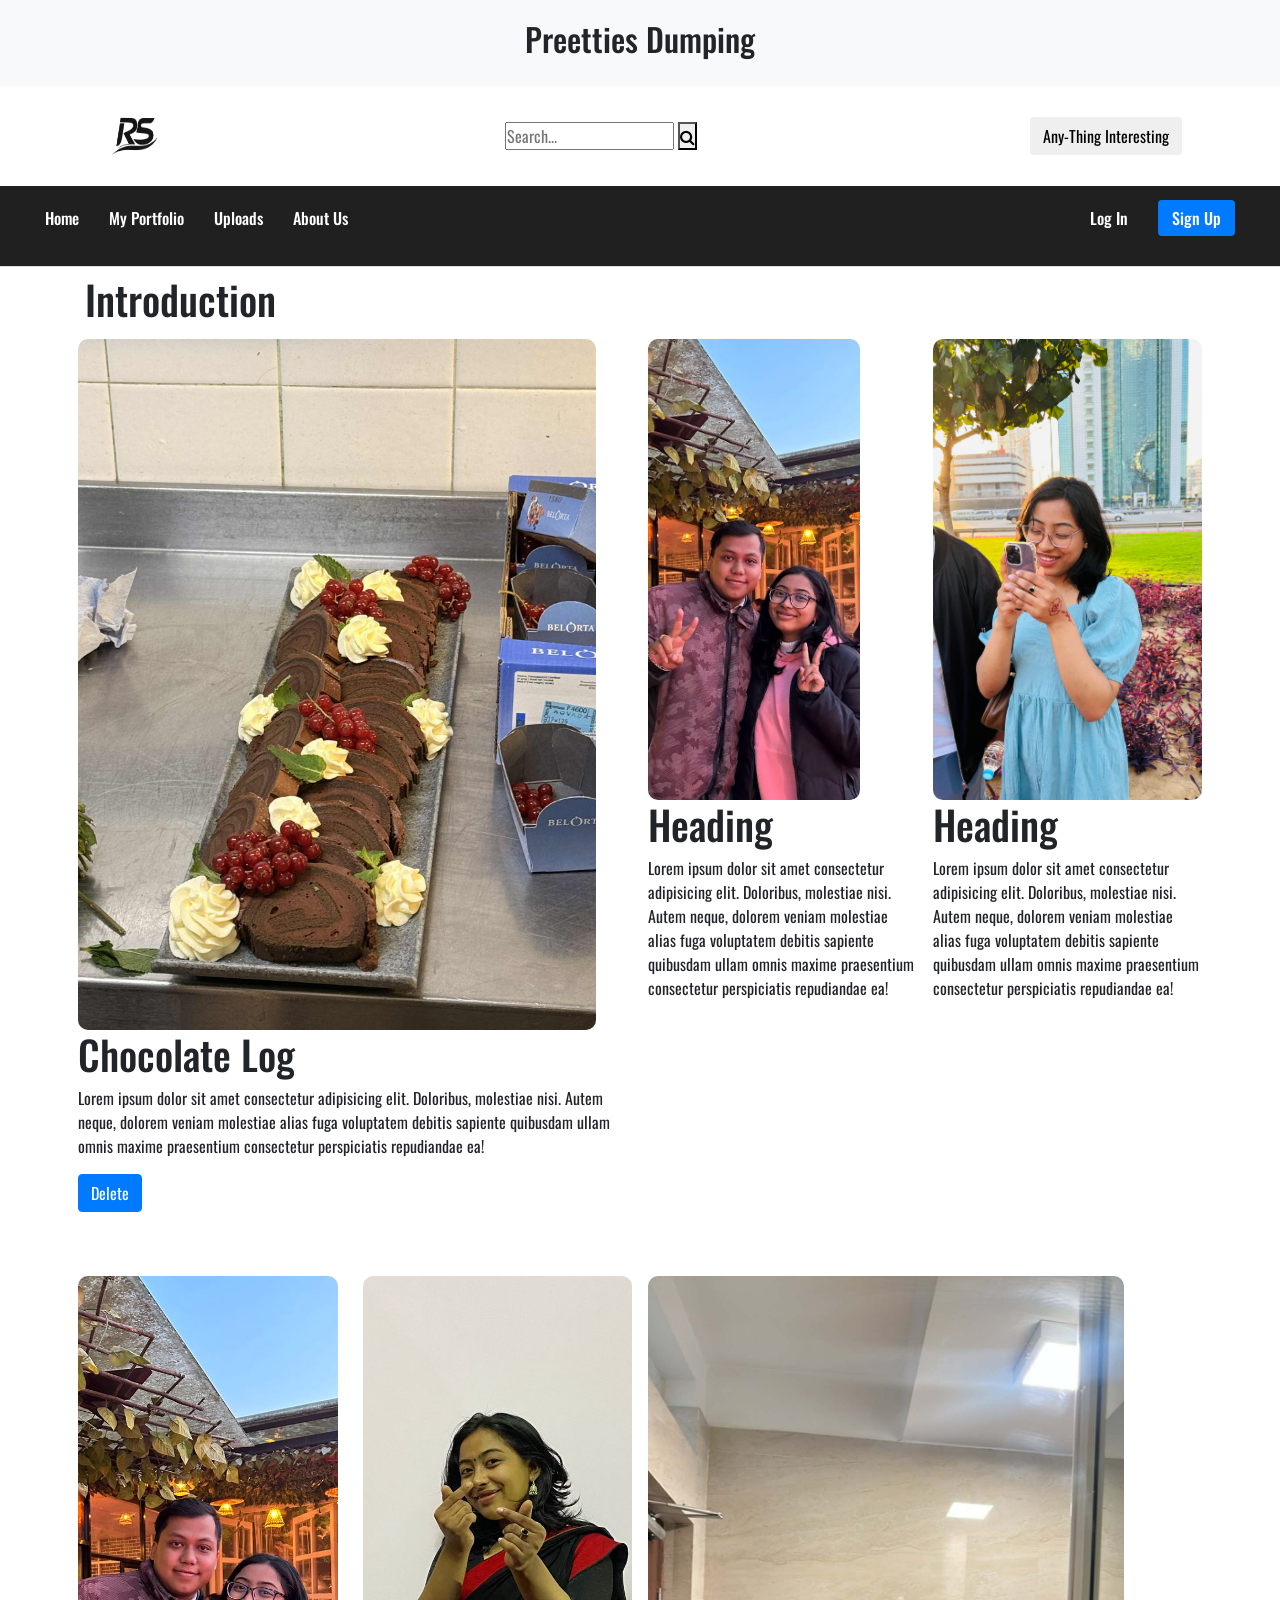
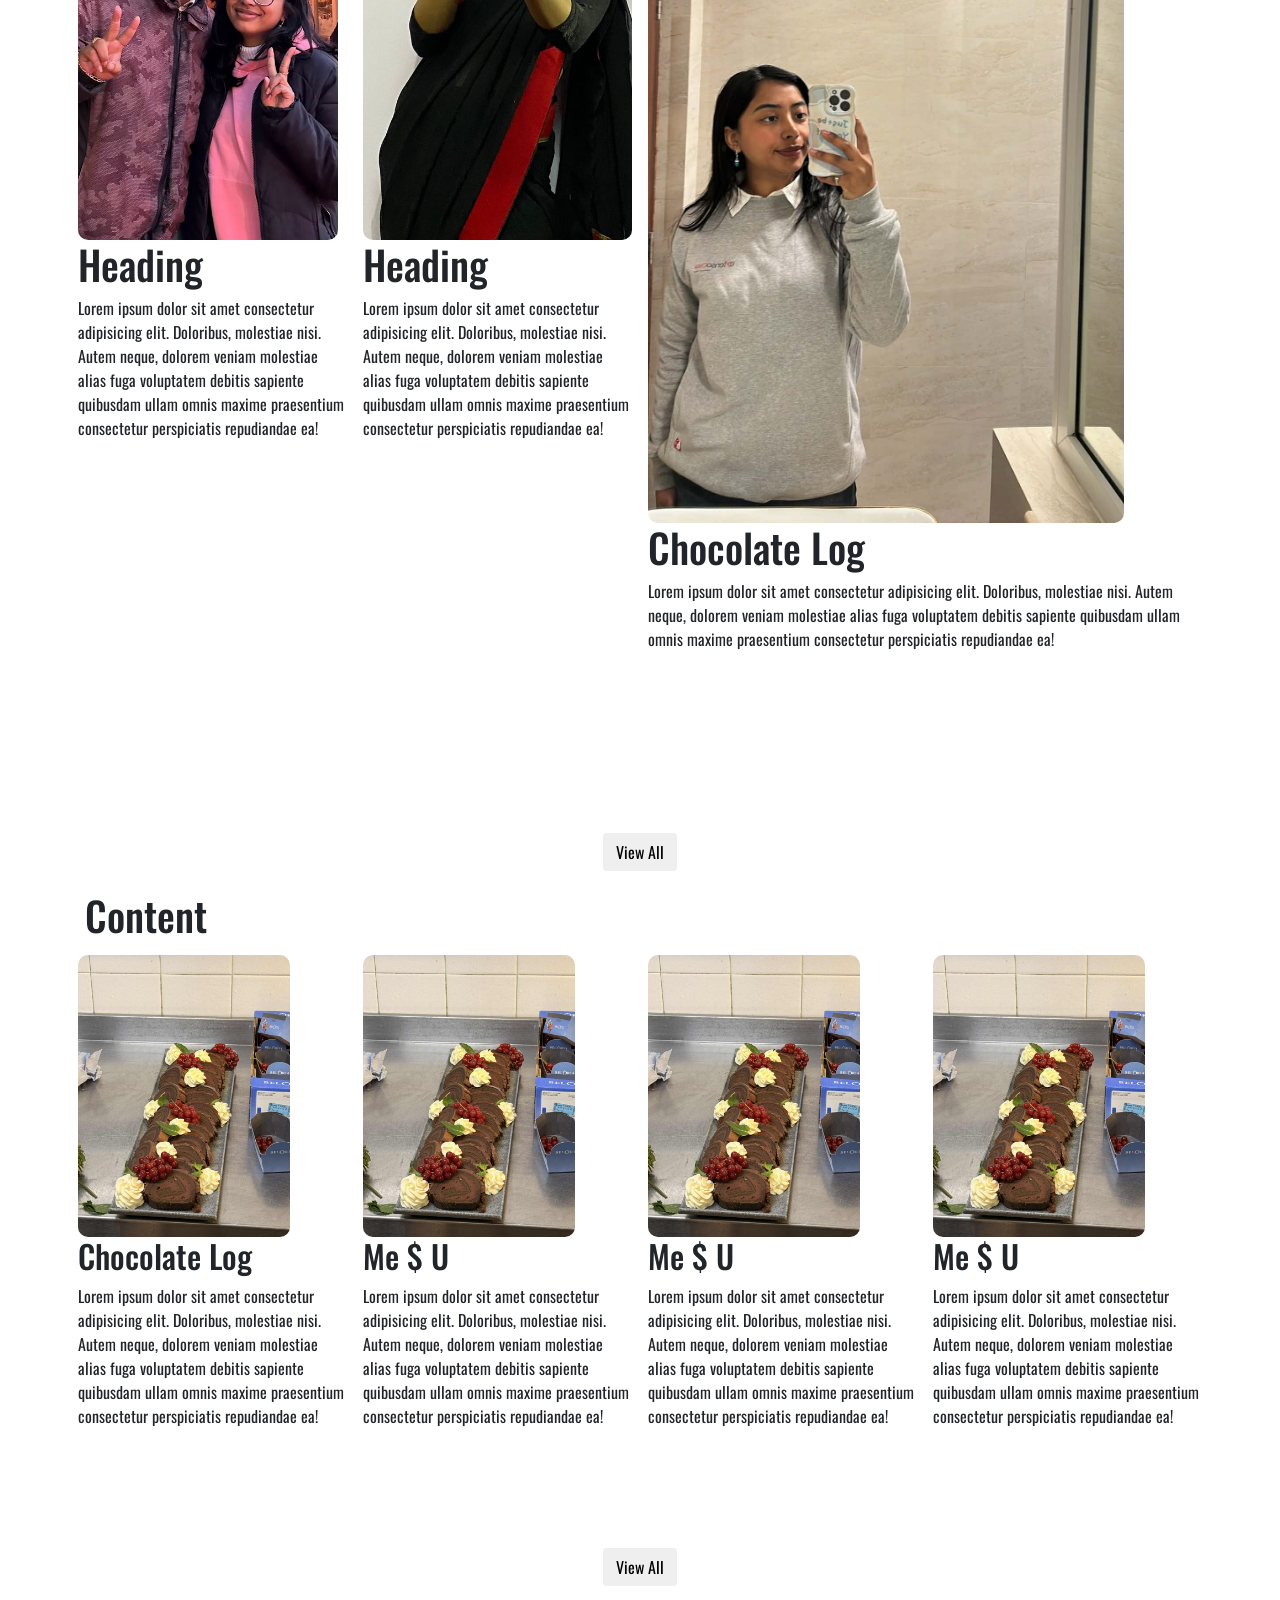
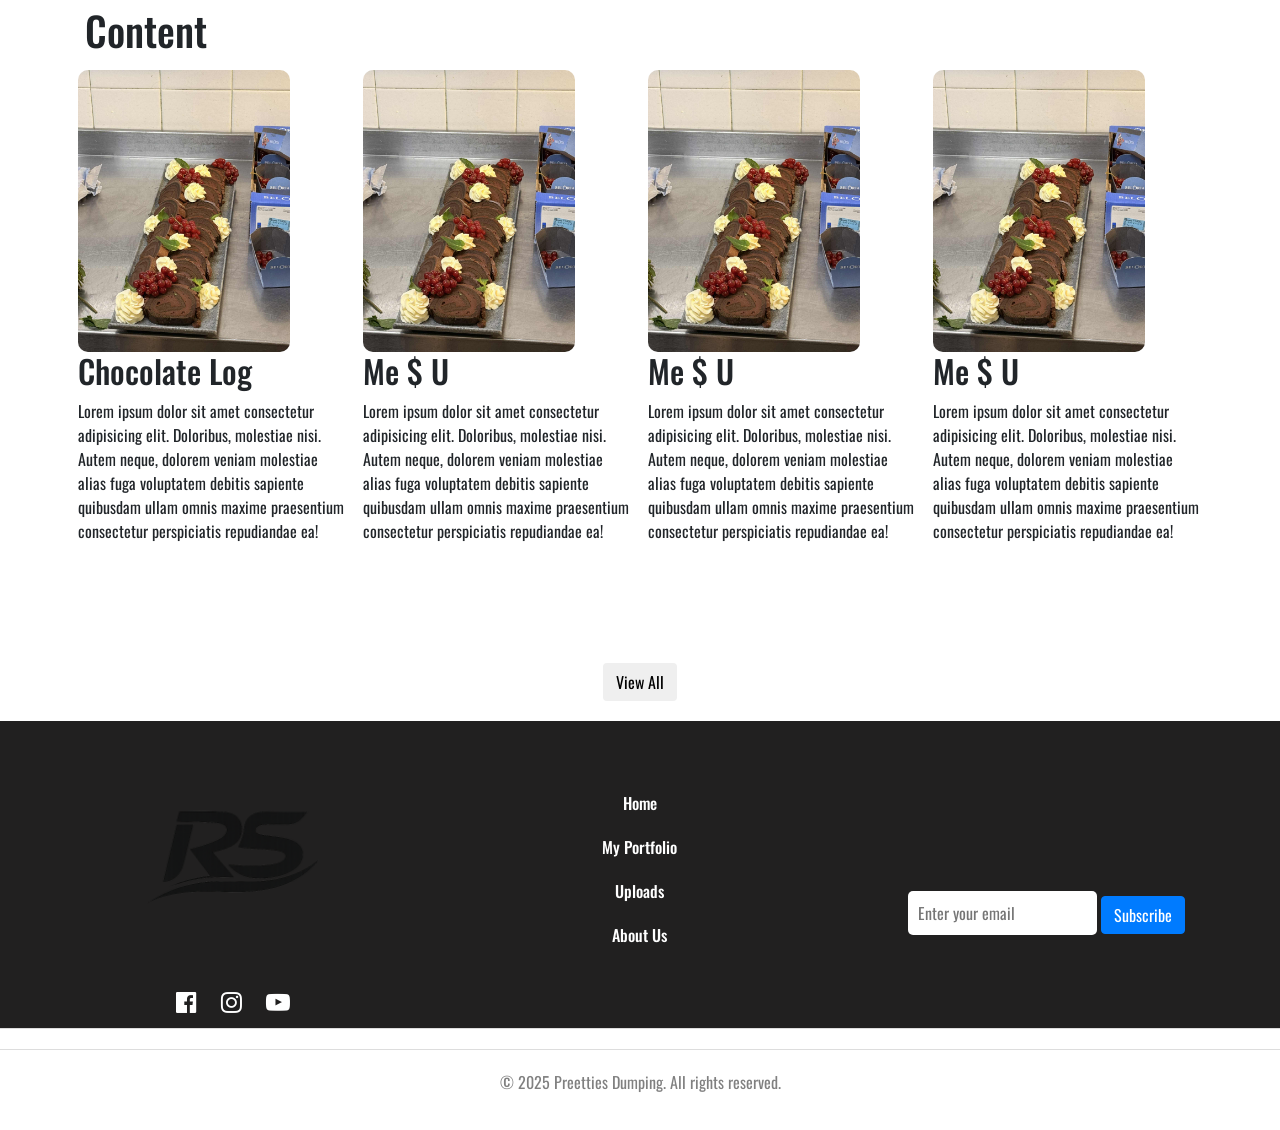
==== commit 170948b3: "5" ====
--- a/index.html
+++ b/index.html
@@ -183,8 +183,8 @@
     <!-- section4 -->
     <section id="part-5">
         <div class="container-fluid">
-            <div class="row h-100">
-                <div class="col-4">
+            <div class="row">
+                <div class="col-4 d-flex flex-column align-items-center">
                     <img class="bottom-img img-fluid" src="img/RS.png" alt="logo">
                     <div class="icon">
                         <a href=""><i class="fa fa-facebook-official" aria-hidden="true"></i></a>
--- a/css/style.css
+++ b/css/style.css
@@ -104,6 +104,7 @@
     border-bottom: 1px solid #ddd;
 }
 .nav-links-bottom{
+    margin: 40px 0px;
     list-style: none;
     text-align: center;
     padding: 10px;
@@ -122,7 +123,7 @@
 }
 .email-box{
     text-align: center;
-    margin-top: 40px;
+    margin-top: 160px;
 }
 .email-box input[type="email"]{
     padding: 10px;
@@ -130,6 +131,7 @@
     border: none;
     border-radius: 5px;
 }
+
 .icon{
     text-align: center;
 }
@@ -139,6 +141,7 @@
     margin: 0 10px;
     text-decoration: none;
 }
+
 .footer{
     text-align: center;
     padding: 20px;
@@ -168,6 +171,7 @@
     .nav-links,
     .auth-links {
         flex-direction: column;
+        gap: 10px;
     }
 
     .logo img {
